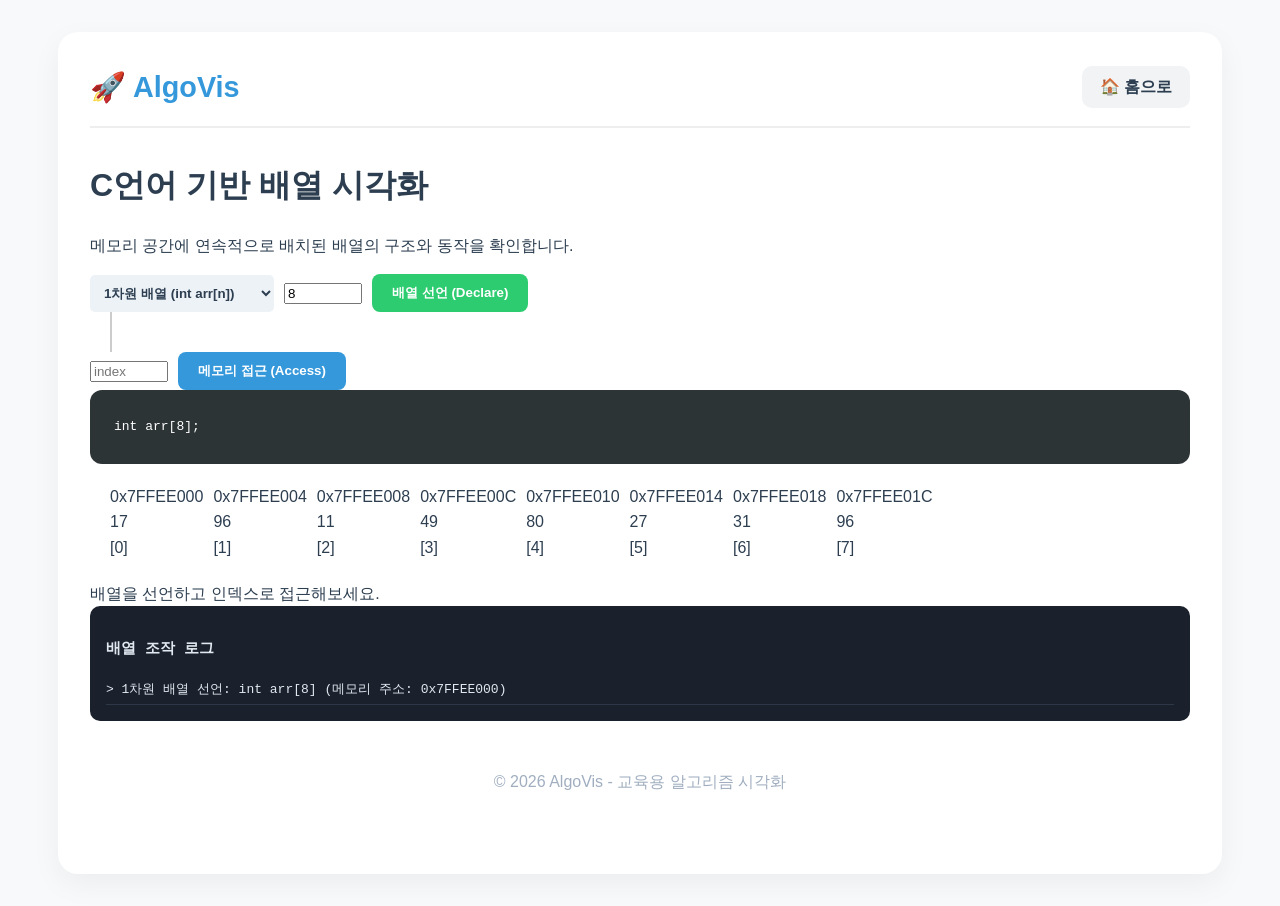
==== array.html @ 54c1ce3e "Refactor AlgoVis: split home page into separate pages and add C function visualization" ====
<!DOCTYPE html>
<html lang="ko">
<head>
    <meta charset="UTF-8">
    <meta name="viewport" content="width=device-width, initial-scale=1.0">
    <title>C언어 배열 시각화 - AlgoVis</title>
    <link rel="stylesheet" href="style.css">
</head>
<body>
    <div class="container">
        <nav class="main-nav">
            <a href="index.html" class="nav-brand">🚀 AlgoVis</a>
            <a href="index.html" class="home-btn">🏠 홈으로</a>
        </nav>

        <header>
            <h1>C언어 기반 배열 시각화</h1>
            <p>메모리 공간에 연속적으로 배치된 배열의 구조와 동작을 확인합니다.</p>
        </header>

        <main>
            <section class="control-panel">
                <div class="controls">
                    <!-- 배열 타입 및 선언 제어 -->
                    <div class="declaration-panel" style="display:flex; gap:10px; align-items:center;">
                        <select id="select-array-type" class="algo-btn" style="padding:10px; border-radius:5px;">
                            <option value="1d">1차원 배열 (int arr[n])</option>
                            <option value="2d">2차원 배열 (int arr[r][c])</option>
                        </select>
                        <div id="input-group-1d" class="input-group">
                            <input type="number" id="input-1d-size" placeholder="크기(1-10)" min="1" max="10" value="8" style="width:70px;">
                        </div>
                        <div id="input-group-2d" class="input-group hidden">
                            <input type="number" id="input-2d-rows" placeholder="행(1-5)" min="1" max="5" value="3" style="width:70px;">
                            <input type="number" id="input-2d-cols" placeholder="열(1-5)" min="1" max="5" value="4" style="width:70px;">
                        </div>
                        <button id="btn-array-declare" class="primary-btn">배열 선언 (Declare)</button>
                    </div>

                    <div class="divider" style="width:2px; height:40px; background:#ccc; margin:0 20px;"></div>

                    <!-- 인덱스 접근 제어 -->
                    <div class="access-panel" style="display:flex; gap:10px; align-items:center;">
                        <div id="access-group-1d" class="input-group">
                            <input type="number" id="input-access-idx" placeholder="index" min="0" style="width:70px;">
                        </div>
                        <div id="access-group-2d" class="input-group hidden">
                            <input type="number" id="input-access-row" placeholder="row" min="0" style="width:70px;">
                            <input type="number" id="input-access-col" placeholder="col" min="0" style="width:70px;">
                        </div>
                        <button id="btn-array-access" class="secondary-btn">메모리 접근 (Access)</button>
                    </div>
                </div>
            </section>

            <section class="visualization-area">
                <div class="code-preview">
                    <code id="array-code-text">int arr[8];</code>
                </div>
                <div class="array-container-wrapper" style="overflow-x:auto; padding:20px;">
                    <div class="array-container" id="array-display"></div>
                </div>
                <div class="memory-info" id="array-info">배열을 선언하고 인덱스로 접근해보세요.</div>
            </section>

            <section class="log-box full-width">
                <h3>배열 조작 로그</h3>
                <div id="array-log-content"></div>
            </section>
        </main>

        <footer style="text-align: center; padding: 2rem; color: #a0aec0;">
            <p>&copy; 2026 AlgoVis - 교육용 알고리즘 시각화</p>
        </footer>
    </div>
    <script src="array.js"></script>
</body>
</html>
---- style.css ----
:root {
    --primary-color: #3498db;
    --secondary-color: #2ecc71;
    --accent-color: #e74c3c;
    --bg-color: #f8f9fa;
    --card-bg: #ffffff;
    --text-color: #2c3e50;
    --code-bg: #2d3436;
    --code-text: #fab1a0;
    --font-family: 'Segoe UI', 'Nanum Gothic', sans-serif;
}

body {
    font-family: var(--font-family);
    background-color: var(--bg-color);
    margin: 0;
    padding: 0;
    color: var(--text-color);
    line-height: 1.6;
}

.container {
    max-width: 1100px;
    margin: 2rem auto;
    padding: 2rem;
    background: #fff;
    box-shadow: 0 10px 30px rgba(0, 0, 0, 0.05);
    border-radius: 20px;
    min-height: 85vh;
}

/* Navigation */
.main-nav {
    display: flex;
    justify-content: space-between;
    align-items: center;
    border-bottom: 2px solid #eee;
    margin-bottom: 2rem;
    padding-bottom: 1rem;
}

.nav-brand {
    font-size: 1.8rem;
    font-weight: 800;
    color: var(--primary-color);
    text-decoration: none;
    display: flex;
    align-items: center;
    gap: 10px;
}

.home-btn {
    background: #f1f3f5;
    color: var(--text-color);
    text-decoration: none;
    padding: 8px 18px;
    border-radius: 10px;
    font-weight: 600;
    transition: all 0.2s;
}

.home-btn:hover { background: #e9ecef; }

/* Dashboard Cards */
.project-grid {
    display: grid;
    grid-template-columns: repeat(auto-fit, minmax(300px, 1fr));
    gap: 2rem;
    margin-top: 3rem;
}

.project-card {
    background: white;
    border: 1px solid #edf2f7;
    border-radius: 20px;
    padding: 2.5rem;
    text-align: center;
    text-decoration: none;
    color: inherit;
    transition: all 0.3s cubic-bezier(0.175, 0.885, 0.32, 1.275);
    box-shadow: 0 4px 6px rgba(0,0,0,0.02);
}

.project-card:hover {
    transform: translateY(-12px);
    box-shadow: 0 20px 25px rgba(0,0,0,0.05);
    border-color: var(--primary-color);
}

.card-icon { font-size: 4.5rem; margin-bottom: 1.5rem; display: block; }
.project-card h3 { font-size: 1.5rem; margin-bottom: 1rem; color: var(--primary-color); }
.project-card p { color: #718096; font-size: 0.95rem; }

/* Components */
.algo-btn, .primary-btn, .secondary-btn {
    padding: 10px 20px;
    border: none;
    border-radius: 8px;
    font-weight: 700;
    cursor: pointer;
    transition: 0.2s;
}

.primary-btn { background: var(--secondary-color); color: white; }
.secondary-btn { background: var(--primary-color); color: white; }
.algo-btn { background: #edf2f7; color: var(--text-color); }
.algo-btn.active { background: var(--primary-color); color: white; }

/* Code Display */
.code-preview {
    background: var(--code-bg);
    color: white;
    padding: 1.5rem;
    border-radius: 12px;
    font-family: 'Fira Code', 'Consolas', monospace;
    position: relative;
    overflow: hidden;
}

/* Function Viz Specific */
.viz-section {
    margin-bottom: 4rem;
    padding: 2rem;
    background: #fff;
    border-radius: 15px;
    border: 1px solid #f0f0f0;
}

.viz-section h2 {
    font-size: 1.4rem;
    margin-bottom: 1.5rem;
    color: var(--primary-color);
    display: flex;
    align-items: center;
    gap: 10px;
}

.viz-container {
    background: #fdfdfd;
    border: 2px dashed #e2e8f0;
    border-radius: 12px;
    padding: 2rem;
    min-height: 200px;
    position: relative;
}

/* Animation Elements */
.data-box {
    width: 80px;
    height: 80px;
    background: white;
    border: 3px solid var(--primary-color);
    border-radius: 10px;
    display: flex;
    flex-direction: column;
    align-items: center;
    justify-content: center;
    position: absolute;
    transition: all 0.8s cubic-bezier(0.4, 0, 0.2, 1);
}

.data-value { font-size: 1.5rem; font-weight: 800; color: var(--primary-color); }
.data-label { font-size: 0.7rem; color: #a0aec0; text-transform: uppercase; }

/* River Crossing & Array (Legacy Compatibility) */
.hidden { display: none !important; }
.river-container { height: 400px; background: #e0f2f1; border-radius: 15px; position: relative; overflow: hidden; }
.bank { width: 25%; height: 100%; background: #4caf50; position: absolute; z-index: 2; }
.right-bank { right: 0; }
.boat { width: 150px; height: 80px; background: #5d4037; border-radius: 0 0 50px 50px; position: absolute; bottom: 50px; transition: 1s; }
.item-icon { font-size: 3rem; cursor: pointer; transition: 0.2s; }
.item-icon:hover { transform: scale(1.2); }

/* Logs */
.log-box {
    background: #1a202c;
    color: #e2e8f0;
    padding: 1rem;
    border-radius: 10px;
    font-family: monospace;
    max-height: 250px;
    overflow-y: auto;
}
.log-entry { padding: 3px 0; border-bottom: 1px solid #2d3748; }

/* Function Flow Diagram */
.flow-container {
    display: flex;
    align-items: center;
    justify-content: space-around;
    padding: 2rem;
}

.flow-step {
    padding: 1rem 1.5rem;
    background: white;
    border: 2px solid #edf2f7;
    border-radius: 12px;
    text-align: center;
    position: relative;
    z-index: 2;
}

.flow-step.active {
    border-color: var(--primary-color);
    box-shadow: 0 0 15px rgba(52, 152, 219, 0.3);
}

.flow-arrow {
    flex-grow: 1;
    height: 2px;
    background: #cbd5e0;
    margin: 0 10px;
    position: relative;
}

.flow-arrow::after {
    content: '▶';
    position: absolute;
    right: -5px;
    top: -10px;
    color: #cbd5e0;
}

/* Syntax Highlighting */
.syntax-keyword { color: #ff79c6; }
.syntax-type { color: #8be9fd; }
.syntax-fn { color: #50fa7b; }
.syntax-param { color: #ffb86c; }
.syntax-comment { color: #6272a4; }
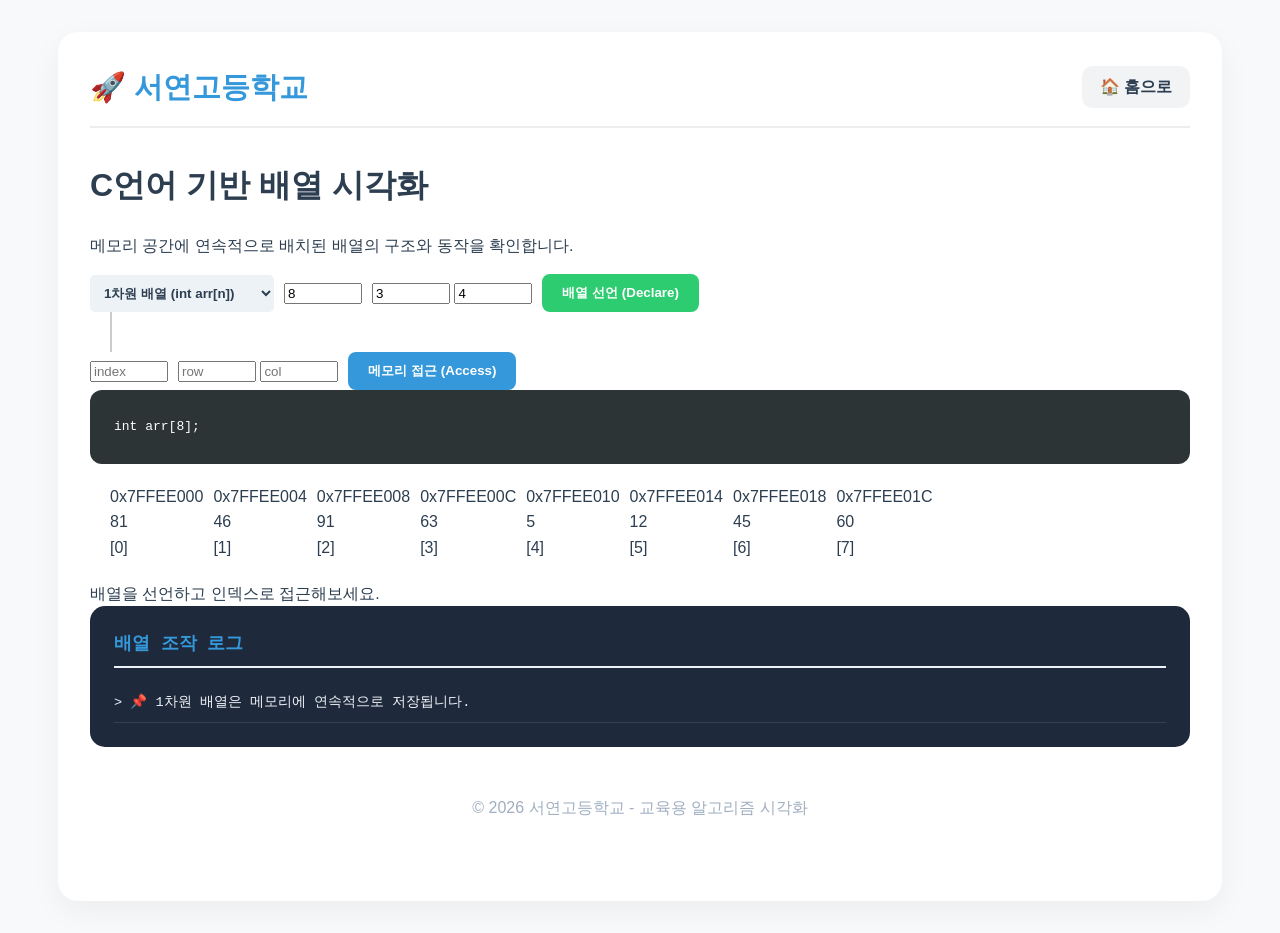
==== commit 01e16dae: "Update branding to 서연고등학교 and improve river crossing UI visualization" ====
--- a/array.html
+++ b/array.html
@@ -3,13 +3,13 @@
 <head>
     <meta charset="UTF-8">
     <meta name="viewport" content="width=device-width, initial-scale=1.0">
-    <title>C언어 배열 시각화 - AlgoVis</title>
+    <title>C언어 배열 시각화 - 서연고등학교</title>
     <link rel="stylesheet" href="style.css">
 </head>
 <body>
     <div class="container">
         <nav class="main-nav">
-            <a href="index.html" class="nav-brand">🚀 AlgoVis</a>
+            <a href="index.html" class="nav-brand">🚀 서연고등학교</a>
             <a href="index.html" class="home-btn">🏠 홈으로</a>
         </nav>
 
@@ -70,7 +70,7 @@
         </main>
 
         <footer style="text-align: center; padding: 2rem; color: #a0aec0;">
-            <p>&copy; 2026 AlgoVis - 교육용 알고리즘 시각화</p>
+            <p>&copy; 2026 서연고등학교 - 교육용 알고리즘 시각화</p>
         </footer>
     </div>
     <script src="array.js"></script>
--- a/style.css
+++ b/style.css
@@ -162,26 +162,202 @@
 .data-value { font-size: 1.5rem; font-weight: 800; color: var(--primary-color); }
 .data-label { font-size: 0.7rem; color: #a0aec0; text-transform: uppercase; }
 
-/* River Crossing & Array (Legacy Compatibility) */
-.hidden { display: none !important; }
-.river-container { height: 400px; background: #e0f2f1; border-radius: 15px; position: relative; overflow: hidden; }
-.bank { width: 25%; height: 100%; background: #4caf50; position: absolute; z-index: 2; }
-.right-bank { right: 0; }
-.boat { width: 150px; height: 80px; background: #5d4037; border-radius: 0 0 50px 50px; position: absolute; bottom: 50px; transition: 1s; }
-.item-icon { font-size: 3rem; cursor: pointer; transition: 0.2s; }
-.item-icon:hover { transform: scale(1.2); }
-
-/* Logs */
+/* River Crossing Specific */
+.river-container { 
+    height: 450px; 
+    background: linear-gradient(180deg, #2980b9 0%, #3498db 50%, #2980b9 100%);
+    border-radius: 20px; 
+    position: relative; 
+    overflow: hidden; 
+    display: flex;
+    box-shadow: inset 0 0 50px rgba(0,0,0,0.2);
+    border: 8px solid #34495e;
+}
+
+.river-container::before {
+    content: "";
+    position: absolute;
+    top: 0; left: 0; right: 0; bottom: 0;
+    background: repeating-linear-gradient(45deg, rgba(255,255,255,0.05) 0, rgba(255,255,255,0.05) 20px, transparent 20px, transparent 40px);
+    pointer-events: none;
+}
+
+.bank { 
+    width: 180px; 
+    height: 100%; 
+    background: #27ae60; 
+    position: absolute; 
+    z-index: 10; 
+    display: flex;
+    flex-direction: column;
+    align-items: center;
+    padding-top: 20px;
+    box-shadow: 0 0 20px rgba(0,0,0,0.3);
+}
+
+.left-bank { 
+    left: 0; 
+    border-right: 5px solid #2ecc71;
+    border-radius: 0 20px 20px 0;
+}
+
+.right-bank { 
+    right: 0; 
+    border-left: 5px solid #2ecc71;
+    border-radius: 20px 0 0 20px;
+}
+
+.bank-label {
+    background: rgba(0,0,0,0.6);
+    color: white;
+    padding: 5px 15px;
+    border-radius: 15px;
+    font-size: 0.9rem;
+    font-weight: bold;
+    margin-bottom: 20px;
+}
+
+.items {
+    display: flex;
+    flex-direction: column;
+    gap: 15px;
+    align-items: center;
+}
+
+.river {
+    flex-grow: 1;
+    position: relative;
+    margin: 0 180px;
+}
+
+.boat-lane {
+    position: absolute;
+    bottom: 60px;
+    left: 0;
+    right: 0;
+    height: 120px;
+}
+
+.boat { 
+    width: 160px; 
+    height: 70px; 
+    background: #8e44ad; 
+    border-radius: 10px 10px 40px 40px; 
+    position: absolute; 
+    bottom: 0; 
+    transition: all 1s cubic-bezier(0.45, 0.05, 0.55, 0.95);
+    display: flex;
+    flex-direction: column;
+    align-items: center;
+    justify-content: center;
+    box-shadow: 0 10px 15px rgba(0,0,0,0.3);
+    border: 3px solid #7d3c98;
+}
+
+.boat-icon {
+    font-size: 1.5rem;
+    position: absolute;
+    top: -30px;
+}
+
+.farmer-in-boat {
+    font-size: 2.5rem;
+}
+
+.boat-items {
+    position: absolute;
+    top: -40px;
+    left: 10px;
+}
+
+.item-icon { 
+    font-size: 3.5rem; 
+    cursor: pointer; 
+    transition: all 0.3s cubic-bezier(0.175, 0.885, 0.32, 1.275); 
+    filter: drop-shadow(0 5px 5px rgba(0,0,0,0.2));
+}
+
+.item-icon:hover { 
+    transform: scale(1.3) translateY(-10px); 
+}
+
+/* Status Panels */
+.status-panel {
+    display: grid;
+    grid-template-columns: 1fr 1fr;
+    grid-template-areas: 
+        "current stats"
+        "log log";
+    gap: 1.5rem;
+    margin-top: 2rem;
+}
+
+.status-box { grid-area: current; }
+.stats-box { grid-area: stats; }
+.log-box { grid-area: log; }
+
+.status-box, .stats-box {
+    background: #f8fafc;
+    border: 1px solid #e2e8f0;
+    border-radius: 15px;
+    padding: 1.5rem;
+}
+
+.status-box h3, .stats-box h3, .log-box h3 {
+    margin-top: 0;
+    font-size: 1.1rem;
+    color: var(--primary-color);
+    border-bottom: 2px solid #edf2f7;
+    padding-bottom: 0.5rem;
+    margin-bottom: 1rem;
+}
+
+#current-state-text {
+    font-size: 1.2rem;
+    font-weight: 800;
+    text-align: center;
+    padding: 1rem;
+    background: white;
+    border-radius: 10px;
+    box-shadow: 0 2px 4px rgba(0,0,0,0.05);
+}
+
+.stats-box p {
+    margin: 0.5rem 0;
+    font-size: 0.95rem;
+    display: flex;
+    justify-content: space-between;
+}
+
+.stats-box span {
+    font-weight: bold;
+    color: var(--primary-color);
+}
+
 .log-box {
-    background: #1a202c;
-    color: #e2e8f0;
-    padding: 1rem;
-    border-radius: 10px;
-    font-family: monospace;
-    max-height: 250px;
+    background: #1e293b;
+    color: #f1f5f9;
+    padding: 1.5rem;
+    border-radius: 15px;
+    font-family: 'Fira Code', monospace;
+    max-height: 300px;
     overflow-y: auto;
 }
-.log-entry { padding: 3px 0; border-bottom: 1px solid #2d3748; }
+
+.log-entry { 
+    padding: 0.5rem 0; 
+    border-bottom: 1px solid #334155; 
+    font-size: 0.85rem;
+}
+
+.tree-log {
+    color: #94a3b8;
+    white-space: pre;
+    line-height: 1.2;
+}
+
+.node-name { color: #38bdf8; font-weight: bold; }
+.node-state { color: #fbbf24; }
 
 /* Function Flow Diagram */
 .flow-container {
@@ -221,6 +397,19 @@
     top: -10px;
     color: #cbd5e0;
 }
+.array-box {
+    transition: all 0.3s ease;
+}
+
+.array-box.visited {
+    background-color: #cbd5e0;
+}
+
+.array-box.active {
+    background-color: #3182ce;
+    color: white;
+    transform: scale(1.1);
+}
 
 /* Syntax Highlighting */
 .syntax-keyword { color: #ff79c6; }
